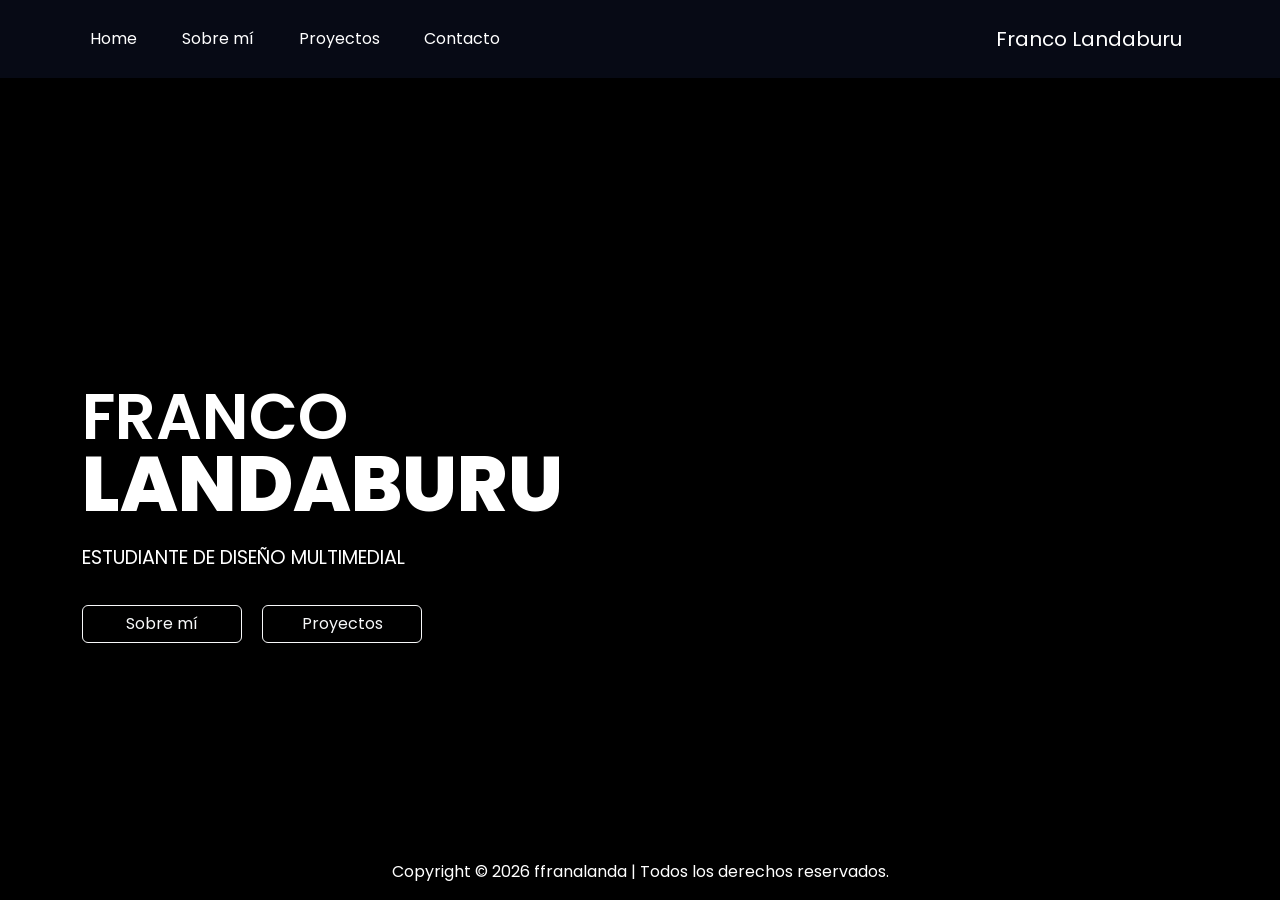
==== index.html @ 6f5c527a "Primera Carga Parcial" ====
<!DOCTYPE html>
<html lang="es">
<head>
  <meta charset="UTF-8">
  <meta name="viewport" content="width=device-width, initial-scale=1.0">
  <title>Portfolio - Franco Landaburu</title>

  <!-- Bootstrap -->
  <link
    href="https://cdn.jsdelivr.net/npm/bootstrap@5.3.8/dist/css/bootstrap.min.css"
    rel="stylesheet"
  >

  <!-- Google Fonts -->
  <link rel="preconnect" href="https://fonts.googleapis.com">
  <link rel="preconnect" href="https://fonts.gstatic.com" crossorigin>
  <link href="https://fonts.googleapis.com/css2?family=Poppins:wght@300;400;600;700;800&display=swap" rel="stylesheet">

  <!-- CSS -->
  <link rel="stylesheet" href="style.css">
</head>
<body>

  <header>
    <nav class="navbar navbar-expand-lg navbar-dark fixed-top">
      <div class="container navbar-personalizada">
        <button class="navbar-toggler" type="button" data-bs-toggle="collapse" data-bs-target="#navbarNav" aria-label="Abrir menú">
          <span class="navbar-toggler-icon"></span>
        </button>

        <div class="collapse navbar-collapse" id="navbarNav">
          <ul class="navbar-nav">
            <li class="nav-item"><a class="nav-link" href="#home">Home</a></li>
            <li class="nav-item"><a class="nav-link" href="sobre-mi.html">Sobre mí</a></li>
            <li class="nav-item"><a class="nav-link" href="#proyectos">Proyectos</a></li>
            <li class="nav-item"><a class="nav-link" href="#contacto">Contacto</a></li>
          </ul>
        </div>

        <a class="navbar-brand derecha-marca" href="#home">Franco Landaburu</a>
      </div>
    </nav>
  </header>

  <section id="home" class="hero-section d-flex align-items-center">
    <div class="container hero-contenido">
      <h1 class="hero-franco mb-0">FRANCO</h1>
      <h2 class="hero-landaburu mb-3">LANDABURU</h2>
      <p class="hero-subtitulo">ESTUDIANTE DE DISEÑO MULTIMEDIAL</p>

      <div class="hero-botones">
        <a href="sobre-mi.html" class="btn btn-outline-light me-3">Sobre mí</a>
        <a href="#proyectos" class="btn btn-outline-light">Proyectos</a>
      </div>
    </div>
  </section>

  <footer class="text-center py-3">
    <p class="text-white mb-0">Copyright © 2026 ffranalanda | Todos los derechos reservados.</p>
  </footer>

  <!-- Bootstrap JS -->
  <script src="https://cdn.jsdelivr.net/npm/bootstrap@5.3.8/dist/js/bootstrap.bundle.min.js"></script>
</body>
</html>
---- style.css ----
body {
  margin: 0;
  padding: 0;
  font-family: 'Poppins', sans-serif;
  background-color: #000;
}

.hero-section,
.about-main {
  background-size: cover;
  background-position: center;
  background-repeat: no-repeat;
}

.hero-section {
  background-image: url("./images/Fondos/FondoHome.png");
  min-height: 100vh;
  position: relative;
  color: white;
}

.hero-section::before {
  content: "";
  position: absolute;
  inset: 0;
  background-color: rgba(0, 0, 0, 0.35);
}

.hero-contenido {
  position: relative;
  z-index: 2;
  padding-top: 130px;
  text-align: left;
}

.navbar {
  background-color: rgba(20, 30, 60, 0.35);
  backdrop-filter: blur(4px);
  padding-top: 1.2rem;
  padding-bottom: 1.2rem;
}

.navbar-personalizada {
  display: flex;
  align-items: center;
  width: 100%;
}

.navbar-collapse {
  flex-grow: 1;
}

.navbar-nav {
  display: flex;
  gap: 1.8rem;
}

.derecha-marca {
  margin-left: auto;
  white-space: nowrap;
}

.nav-link,
.navbar-brand,
.derecha-marca,
.hero-section,
.nombre-software {
  color: white;
}

.hero-franco {
  font-size: clamp(2.5rem, 5vw, 4.5rem);
  font-weight: 600;
  line-height: 0.95;
}

.hero-landaburu {
  font-size: clamp(3rem, 6vw, 5.5rem);
  font-weight: 800;
  line-height: 0.95;
}

.hero-subtitulo {
  font-size: 1.2rem;
  margin-top: 1.5rem;
  margin-bottom: 2rem;
}

.hero-botones .btn {
  min-width: 160px;
}

footer {
  background: none;
  position: absolute;
  bottom: 0;
  width: 100%;
  z-index: 2;
}

/* Sobre mí */

.pagina-sobre-mi {
  background-color: #020816;
  color: white;
}

.about-main {
  background-image:
    linear-gradient(rgba(1, 7, 25, 0.82), rgba(1, 7, 25, 0.9)),
    url("./images/Fondos/FondoMouse.png");
  min-height: 100vh;
}

.about-section {
  padding-top: 130px;
  padding-bottom: 60px;
}

.about-section .container {
  max-width: 1460px;
  padding-left: 28px;
  padding-right: 28px;
}

.parte-superior {
  margin-bottom: 34px;
}

.fila-inferior {
  margin-bottom: 24px;
}

.bloque-texto-sobre-mi {
  padding-top: 20px;
  width: 100%;
  max-width: 100%;
}

.titulo-section {
  font-size: clamp(2.5rem, 5vw, 4rem);
  font-weight: 800;
  line-height: 1;
  margin-bottom: 14px;
  text-transform: uppercase;
}

.linea-titulo {
  width: 74px;
  height: 4px;
  background-color: #0d6efd;
  margin-bottom: 28px;
}

.parrafo-sobre-mi {
  max-width: 620px;
  font-size: 1rem;
  line-height: 1.9;
  font-weight: 400;
  color: rgba(255, 255, 255, 0.95);
}

.parte-superior .parrafo-sobre-mi {
  max-width: 100%;
  width: 100%;
  padding-right: 12px;
}

.tarjeta-software {
  background-color: rgba(5, 18, 53, 0.78);
  border-radius: 22px;
  padding: 34px 24px;
  backdrop-filter: blur(4px);
  height: 100%;
}

.titulo-software {
  text-align: center;
  font-size: clamp(2rem, 3vw, 3rem);
  font-weight: 800;
  margin-bottom: 32px;
  text-transform: uppercase;
}

.grilla-software {
  justify-content: center;
}

.icono-software {
  width: 56px;
  height: 56px;
  object-fit: contain;
  margin-bottom: 10px;
}

.nombre-software {
  font-size: 0.95rem;
  line-height: 1.3;
  margin-bottom: 0;
}

.panel-inferior-sobre-mi {
  background: none;
  border-radius: 0;
  padding: 0;
  height: 100%;
}

.bloque-info-sobre-mi + .bloque-info-sobre-mi {
  margin-top: 56px;
}

.tarjeta-resumen {
  background-color: rgba(20, 31, 72, 0.72);
  border-radius: 24px;
  padding: 22px 16px;
  backdrop-filter: blur(4px);
  height: 100%;
  display: flex;
  flex-direction: column;
}

.item-resumen {
  display: grid;
  grid-template-columns: 50px 1fr;
  column-gap: 14px;
  align-items: center;
  align-content: center;
  flex: 1 1 0;
  min-height: 0;
}

.icono-resumen {
  width: 50px;
}

.icono-resumen img {
  width: 50px;
  height: 50px;
  object-fit: contain;
  display: block;
}

.texto-resumen {
  width: 100%;
  max-width: 100%;
}

.texto-resumen h3 {
  font-size: 1.05rem;
  font-weight: 700;
  margin-bottom: 8px;
  text-transform: uppercase;
}

.texto-resumen p {
  margin-bottom: 0;
  font-size: 0.98rem;
  line-height: 1.45;
  color: rgba(255, 255, 255, 0.95);
  max-width: 100%;
}

.divisor-resumen {
  height: 1px;
  background-color: rgba(255, 255, 255, 0.55);
  margin: 10px 0;
  flex-shrink: 0;
}

/* Footer solo dentro de Sobre mí */
.pagina-sobre-mi footer {
  background: none;
  position: relative;
  bottom: auto;
  width: 100%;
  z-index: 2;
}
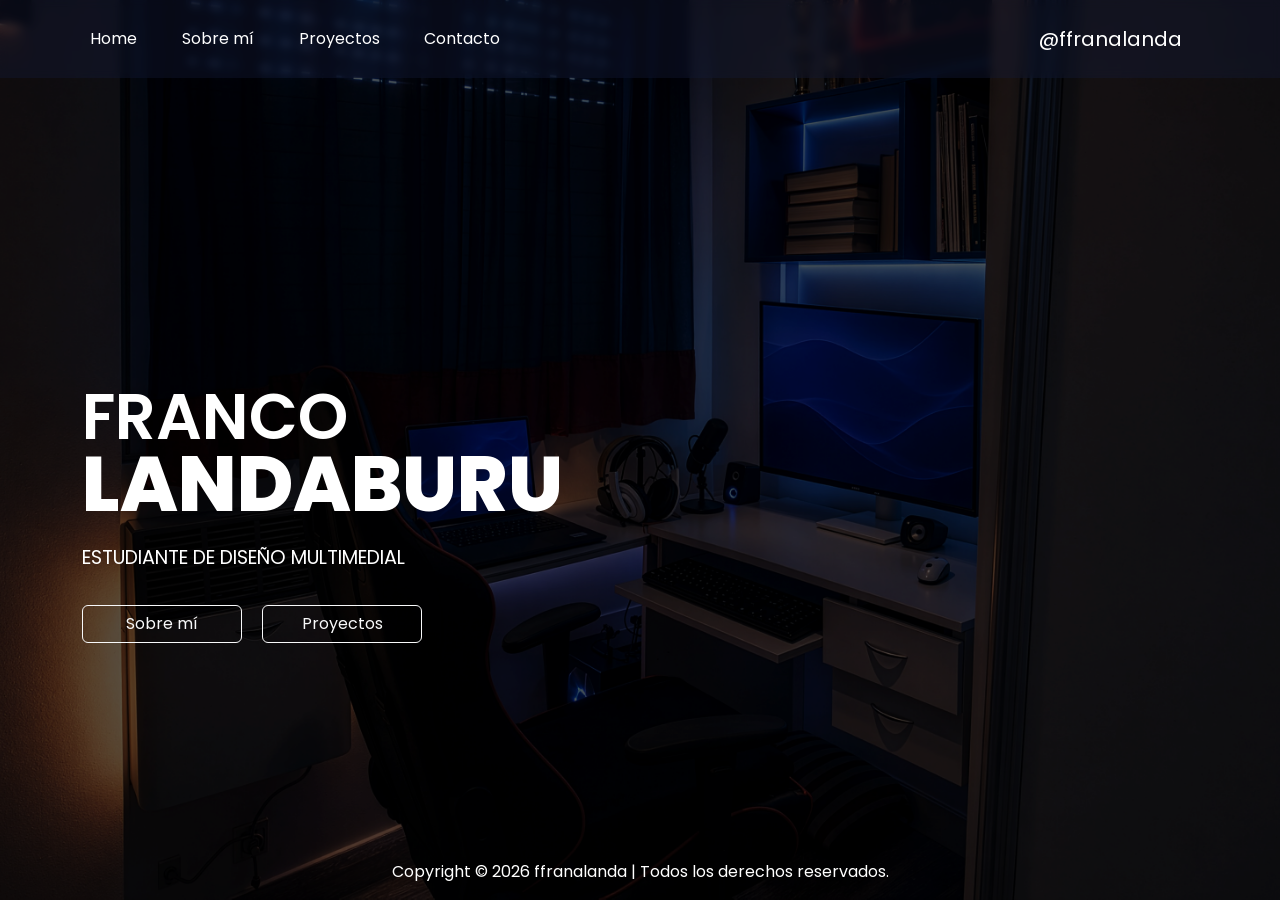
==== commit bc1965a7: "Segunda Carga Modifique algunas cosas de los htmls y css anteriores (como los href a Proyectos). Y c" ====
--- a/index.html
+++ b/index.html
@@ -32,12 +32,12 @@
           <ul class="navbar-nav">
             <li class="nav-item"><a class="nav-link" href="#home">Home</a></li>
             <li class="nav-item"><a class="nav-link" href="sobre-mi.html">Sobre mí</a></li>
-            <li class="nav-item"><a class="nav-link" href="#proyectos">Proyectos</a></li>
+            <li class="nav-item"><a class="nav-link" href="proyectos.html">Proyectos</a></li>
             <li class="nav-item"><a class="nav-link" href="#contacto">Contacto</a></li>
           </ul>
         </div>
 
-        <a class="navbar-brand derecha-marca" href="#home">Franco Landaburu</a>
+        <a class="navbar-brand derecha-marca" href="#home">@ffranalanda</a>
       </div>
     </nav>
   </header>
@@ -50,7 +50,7 @@
 
       <div class="hero-botones">
         <a href="sobre-mi.html" class="btn btn-outline-light me-3">Sobre mí</a>
-        <a href="#proyectos" class="btn btn-outline-light">Proyectos</a>
+        <a href="proyectos.html" class="btn btn-outline-light">Proyectos</a>
       </div>
     </div>
   </section>
--- a/style.css
+++ b/style.css
@@ -275,4 +275,149 @@
   bottom: auto;
   width: 100%;
   z-index: 2;
+}
+
+/* Proyectos */
+
+.pagina-proyectos {
+  background-color: #020816;
+  font-family: 'Poppins', sans-serif;
+  color: white;
+}
+
+.proyectos-main {
+  background-image:
+    linear-gradient(rgba(4, 19, 64, 0.76), rgba(3, 21, 73, 0.9)),
+    url("./images/Fondos/FondoProyectos.png");
+  background-size: cover;
+  background-position: center;
+  background-repeat: no-repeat;
+  min-height: 100vh;
+}
+
+.proyectos-section {
+  padding-top: 130px;
+  padding-bottom: 70px;
+}
+
+.proyectos-section .container {
+  max-width: 1460px;
+  padding-left: 28px;
+  padding-right: 28px;
+}
+
+.titulo-proyectos {
+  font-size: clamp(3rem, 7vw, 5.5rem);
+  font-weight: 800;
+  line-height: 1;
+  text-align: center;
+  margin-bottom: 42px;
+  text-transform: uppercase;
+}
+
+.tarjeta-proyecto,
+.imagen-proyecto {
+  border-radius: 28px;
+  overflow: hidden;
+}
+
+.tarjeta-proyecto {
+  border: none;
+  background: transparent;
+}
+
+.imagen-proyecto {
+  position: relative;
+  min-height: 270px;
+  height: 100%;
+}
+
+.foto-proyecto {
+  width: 100%;
+  height: 100%;
+  object-fit: cover;
+  display: block;
+  filter: brightness(0.55);
+}
+
+.imagen-proyecto::after {
+  content: "";
+  position: absolute;
+  inset: 0;
+  background: linear-gradient(
+    to top,
+    rgba(0, 0, 0, 0.7) 12%,
+    rgba(0, 0, 0, 0.25) 55%,
+    rgba(0, 0, 0, 0.18) 100%
+  );
+}
+
+.overlay-proyecto {
+  position: absolute;
+  inset: 0;
+  z-index: 2;
+  display: flex;
+  align-items: end;
+}
+
+.contenido-proyecto {
+  width: 100%;
+  padding: 22px 18px;
+  display: flex;
+  justify-content: space-between;
+  align-items: end;
+  gap: 18px;
+}
+
+.texto-proyecto {
+  max-width: 75%;
+}
+
+.nombre-proyecto {
+  font-size: clamp(1.7rem, 3vw, 2.2rem);
+  font-weight: 800;
+  line-height: 1.05;
+  margin-bottom: 12px;
+  text-transform: uppercase;
+  color: white;
+  text-shadow: 0 2px 8px rgba(0, 0, 0, 0.65);
+}
+
+.etiquetas-proyecto {
+  display: flex;
+  flex-wrap: wrap;
+  gap: 10px;
+}
+
+.etiqueta-proyecto,
+.boton-proyecto {
+  background-color: rgba(13, 42, 124, 0.95);
+  color: white;
+}
+
+.etiqueta-proyecto {
+  font-size: 0.9rem;
+  font-weight: 500;
+  padding: 8px 16px;
+}
+
+.boton-proyecto {
+  min-width: 146px;
+  border: none;
+  border-radius: 999px;
+  font-weight: 600;
+  padding: 10px 20px;
+}
+
+.boton-proyecto:hover {
+  background-color: rgba(18, 55, 156, 0.95);
+  color: white;
+}
+
+.pagina-proyectos footer {
+  background: none;
+  position: relative;
+  bottom: auto;
+  width: 100%;
+  z-index: 2;
 }
